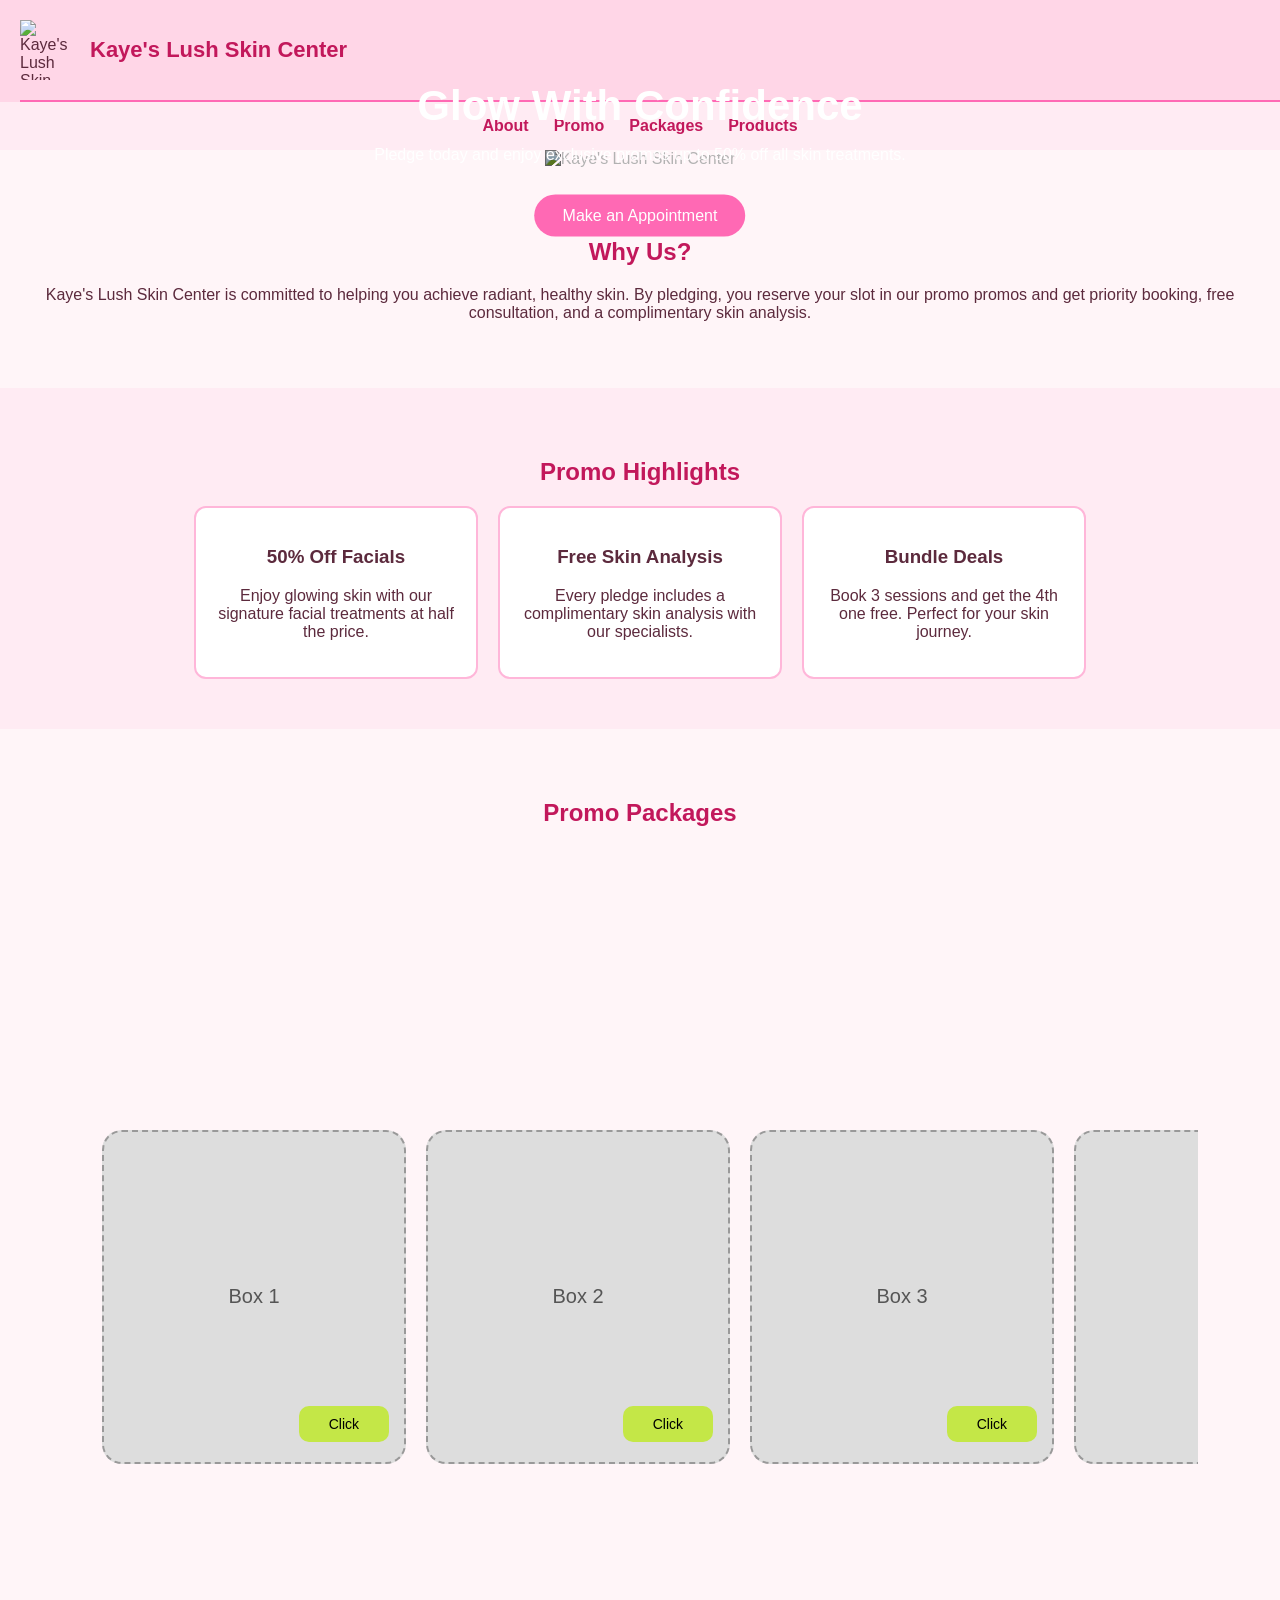
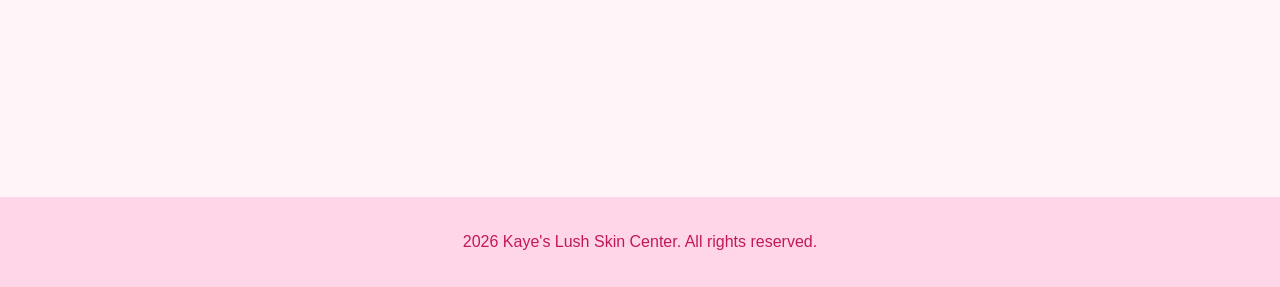
==== index.html @ 7e5faac2 "Rename pledge.html to index.html" ====
<!DOCTYPE html>
<html lang="en">
<head>
    <meta charset="UTF-8">
    <meta name="viewport" content="width=device-width, initial-scale=1.0">
    <title>Kaye's Lush Skin Center</title>
    <link rel="stylesheet" href="pledge.css">
</head>
<body>
    <header class="header">
        <div class="brand-container">
            <img class="logo" src="assets/logo.png" alt="Kaye's Lush Skin Center logo">
            <p class="brand">Kaye's Lush Skin Center</p>
        </div>
        <div class="pink-line"></div>
    </header>

    <nav class="nav">
        <a href="#about">About</a>
        <a href="#promo">Promo</a>
        <a href="#packages">Packages</a>
        <a href="#products">Products</a>
    </nav>

    <section class="hero">
        <img class="hero-img" src="assets/bgphoto.jpg" alt="Kaye's Lush Skin Center">
        <div class="hero-text">
            <h1>Glow With Confidence</h1>
            <p>Pledge today and enjoy exclusive promos up to 50% off all skin treatments.</p>
            <a class="btn" href="#pledge">Make an Appointment</a>
        </div>
    </section>

    <section id="about" class="section">
        <h2>Why Us?</h2>
        <p>Kaye's Lush Skin Center is committed to helping you achieve radiant, healthy skin. By pledging, you reserve your slot in our promo promos and get priority booking, free consultation, and a complimentary skin analysis.</p>
    </section>

    <section id="promo" class="section alt">
        <h2>Promo Highlights</h2>
        <div class="cards">
            <div class="card">
                <h3>50% Off Facials</h3>
                <p>Enjoy glowing skin with our signature facial treatments at half the price.</p>
            </div>
            <div class="card">
                <h3>Free Skin Analysis</h3>
                <p>Every pledge includes a complimentary skin analysis with our specialists.</p>
            </div>
            <div class="card">
                <h3>Bundle Deals</h3>
                <p>Book 3 sessions and get the 4th one free. Perfect for your skin journey.</p>
            </div>
        </div>
    </section>

    <section id="packages" class="section">
        <h2>Promo Packages</h2>

        <div class="wrapper">
            <div class="scroll-container">
            <div class="image-box">Box 1 <a href="Eyelash.html"><button class="box-btn">Click</button></a></div>
            <div class="image-box">Box 2 <a href="Diode.html"><button class="box-btn">Click</button></a></div>
            <div class="image-box">Box 3 <a href="Semi permanent.html"><button class="box-btn">Click</button></a></div>
            <div class="image-box">Box 4 <a href="Waxing.html"><button class="box-btn">Click</button></a></div>
            <div class="image-box">Box 5 <a href="Nails.html"><button class="box-btn">Click</button></a></div>
            <div class="image-box">Box 6 <a href="Facial.html"><button class="box-btn">Click</button></a></div>
            <div class="image-box">Box 7 <button class="box-btn">Click</button></div>
            <div class="image-box">Box 8 <button class="box-btn">Click</button></div>
        </div>
        
    </section>

    <footer>
        <p>2026 Kaye's Lush Skin Center. All rights reserved.</p>
    </footer>
</body>
</html>
---- pledge.css ----
body {
    margin: 0;
    font-family: Arial, sans-serif;
    background-color: #fff5f8;
    color: #5c2a3d;
}

.header {
    width: 100%;
    padding: 15px 20px 0;
    background-color: #ffd6e7;
}

.brand-container {
    display: flex;
    align-items: center;
}

.logo {
    width: 60px;
    height: 60px;
    object-fit: contain;
}

.brand {
    margin-left: 10px;
    font-size: 22px;
    font-weight: bold;
    color: #c2185b;
}

.pink-line {
    width: 100%;
    height: 2px;
    background-color: #ff69b4;
    margin-top: 15px;
}

.nav {
    display: flex;
    justify-content: center;
    gap: 25px;
    padding: 15px;
    background-color: #ffebf3;
}

.nav a {
    text-decoration: none;
    color: #c2185b;
    font-weight: bold;
}

.hero {
    position: relative;
    text-align: center;
    color: #fff;
}

.hero-img {
    width: 100%;
    max-height: 450px;
    object-fit: cover;
    filter: brightness(0.7) hue-rotate(-20deg);
}

.hero-text {
    position: absolute;
    top: 50%;
    left: 50%;
    transform: translate(-50%, -50%);
}

.hero-text h1 {
    font-size: 42px;
    margin: 0 0 10px;
}

.btn {
    display: inline-block;
    margin-top: 15px;
    padding: 12px 28px;
    background-color: #ff69b4;
    color: #fff;
    text-decoration: none;
    border: none;
    border-radius: 25px;
    font-size: 16px;
    cursor: pointer;
}

.btn:hover {
    background-color: #c2185b;
}

.section {
    padding: 50px 20px;
    max-width: 1400px;
    margin: 0 auto;
    text-align: center;
}

.section.alt {
    background-color: #ffebf3;
    max-width: 100%;
}

h2 {
    color: #c2185b;
}

.cards {
    display: flex;
    gap: 20px;
    justify-content: center;
    flex-wrap: wrap;
}

.card {
    background-color: #fff;
    border: 2px solid #ffb6d9;
    border-radius: 12px;
    padding: 20px;
    width: 240px;
}

table {
    width: 80%;
    margin: 0 auto;
    border-collapse: collapse;
}

th, td {
    border: 1px solid #ffb6d9;
    padding: 12px;
}

th {
    background-color: #ff69b4;
    color: #fff;
}

tr:nth-child(even) {
    background-color: #ffebf3;
}

textarea {
    height: 80px;
    resize: vertical;
}

footer {
    text-align: center;
    padding: 20px;
    background-color: #ffd6e7;
    color: #c2185b;
}

.wrapper {
  display: flex;
  justify-content: center;   
  align-items: center;       
  height: 100vh;             
}


.scroll-container {
  display: flex;
  overflow-x: auto;          
  scroll-behavior: smooth;
  gap: 20px;                 
  padding: 20px;
  box-sizing: border-box;
  max-width: 90%;            
}


.image-box {
  flex: 0 0 auto;
  width: 300px;
  height: 330px;
  background-color: #ddd;
  border: 2px dashed #999;
  display: flex;
  border-radius: 20px 20px 20px 20px;
  justify-content: center;
  align-items: center;
  font-size: 20px;
  color: #555;
  position: relative;        
}


.box-btn {
  position: absolute;
  bottom: 20px;              
  right: 15px;               
  padding: 10px 30px;
  font-size: 14px;
  background-color: #c4e747;
  border: none;
  border-radius: 10px;
  cursor: pointer;
  transition: background-color 0.3s ease;
}

.box-btn:hover {
  background-color: #a8d63a;
}
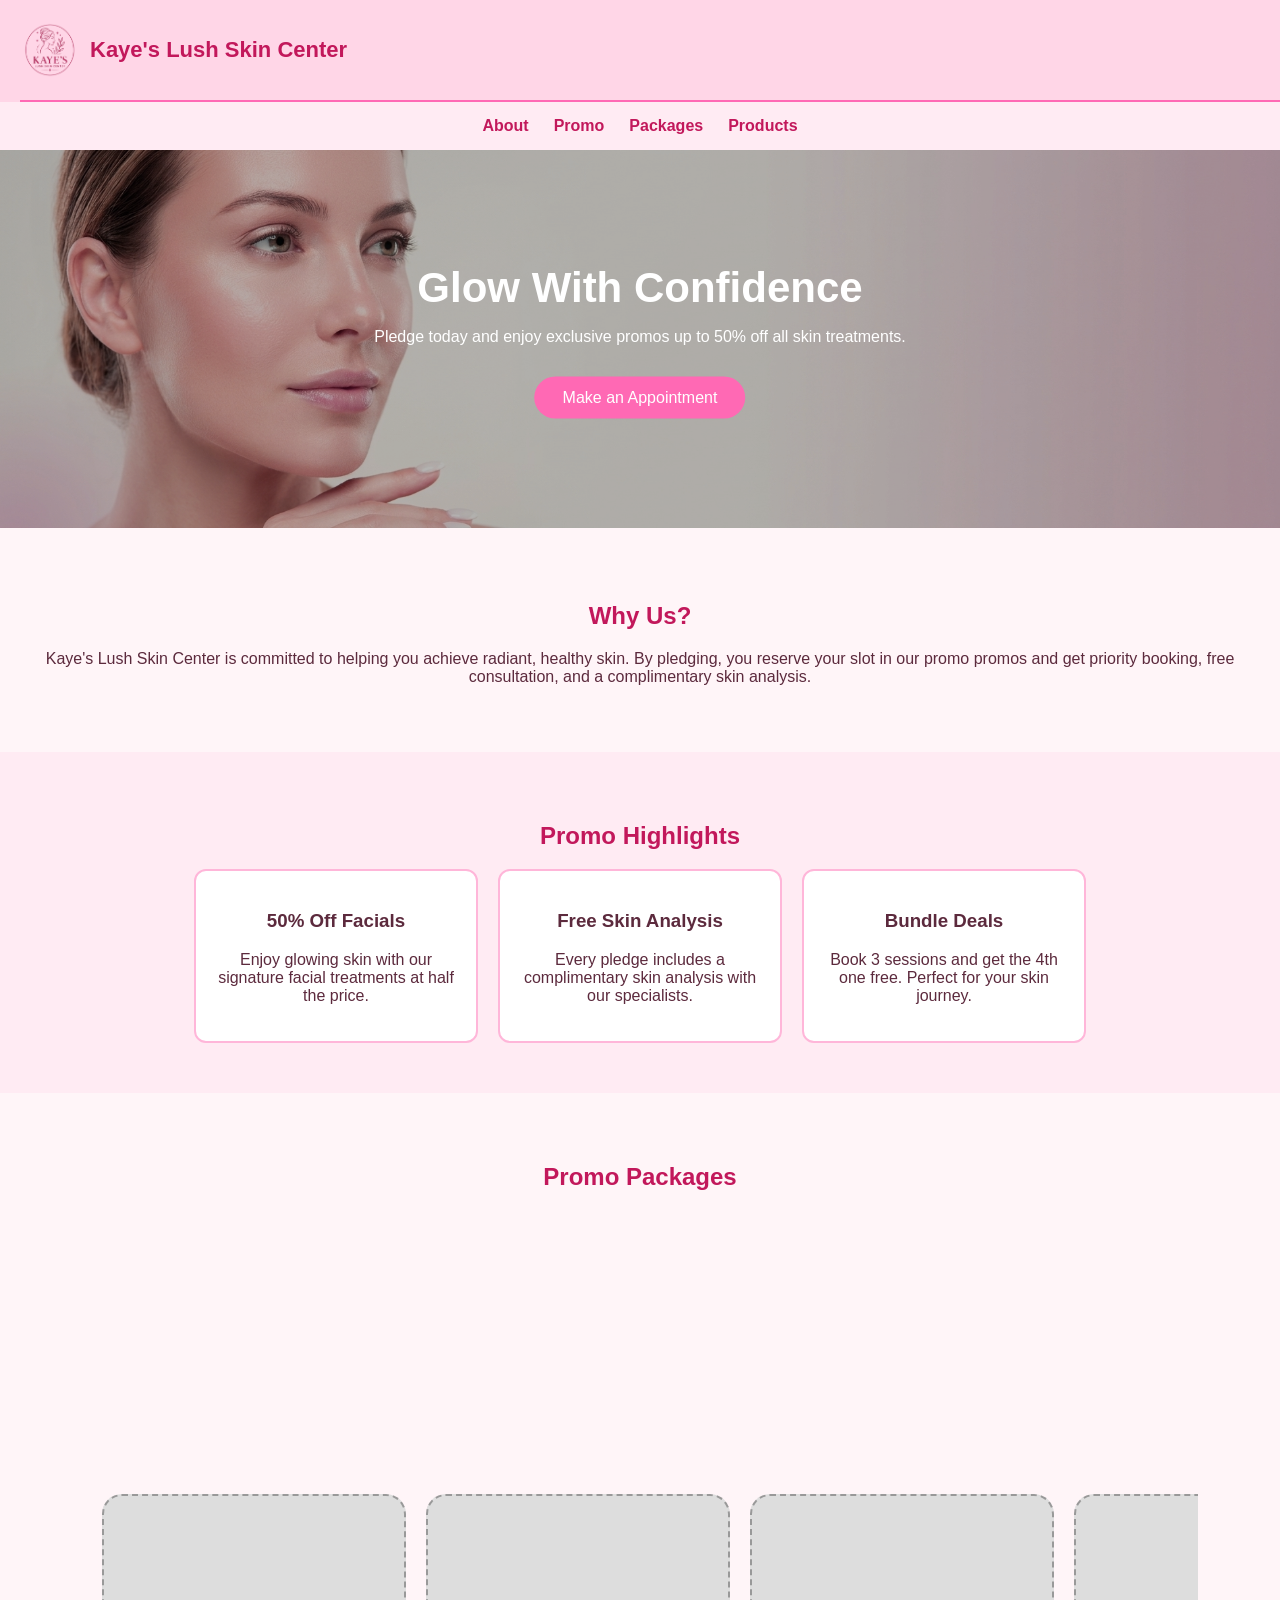
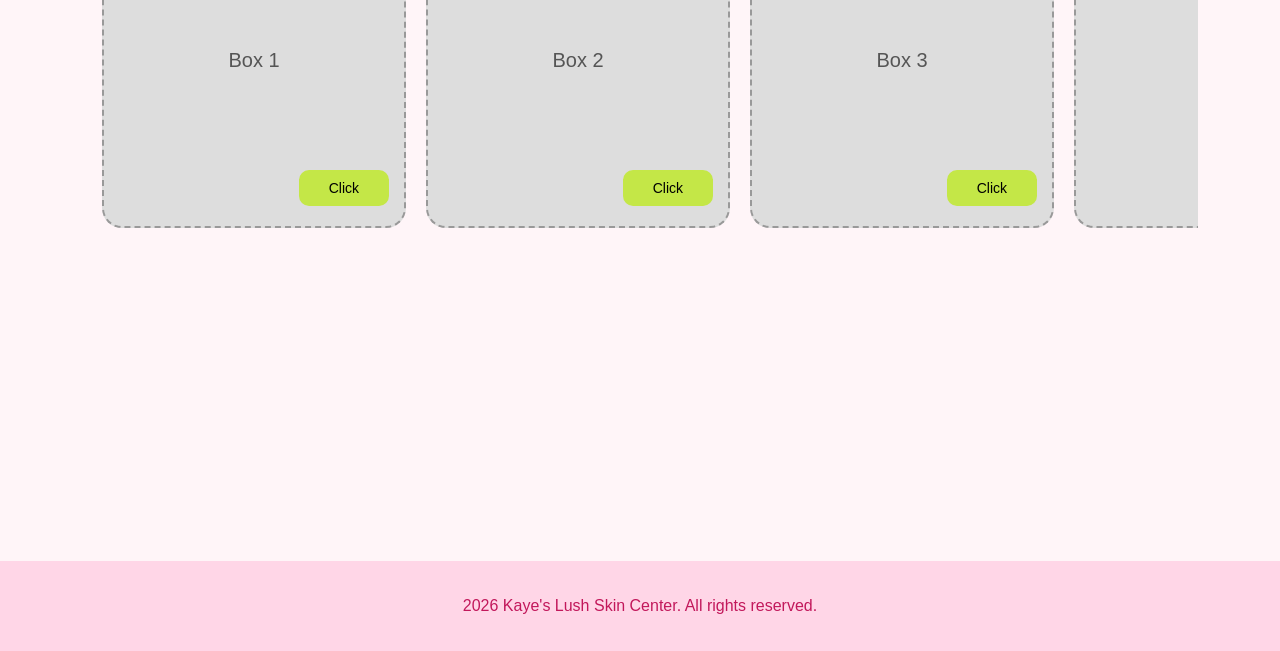
==== commit cb6e8b42: "Update index.html" ====
--- a/index.html
+++ b/index.html
@@ -4,12 +4,12 @@
     <meta charset="UTF-8">
     <meta name="viewport" content="width=device-width, initial-scale=1.0">
     <title>Kaye's Lush Skin Center</title>
-    <link rel="stylesheet" href="pledge.css">
+    <link rel="stylesheet" href="index.css">
 </head>
 <body>
     <header class="header">
         <div class="brand-container">
-            <img class="logo" src="assets/logo.png" alt="Kaye's Lush Skin Center logo">
+            <img class="logo" src="logo.png" alt="Kaye's Lush Skin Center logo">
             <p class="brand">Kaye's Lush Skin Center</p>
         </div>
         <div class="pink-line"></div>
@@ -23,7 +23,7 @@
     </nav>
 
     <section class="hero">
-        <img class="hero-img" src="assets/bgphoto.jpg" alt="Kaye's Lush Skin Center">
+        <img class="hero-img" src="bgphoto.jpg" alt="Kaye's Lush Skin Center">
         <div class="hero-text">
             <h1>Glow With Confidence</h1>
             <p>Pledge today and enjoy exclusive promos up to 50% off all skin treatments.</p>
--- a/index.css
+++ b/index.css
@@ -0,0 +1,208 @@
+body {
+    margin: 0;
+    font-family: Arial, sans-serif;
+    background-color: #fff5f8;
+    color: #5c2a3d;
+}
+
+.header {
+    width: 100%;
+    padding: 15px 20px 0;
+    background-color: #ffd6e7;
+}
+
+.brand-container {
+    display: flex;
+    align-items: center;
+}
+
+.logo {
+    width: 60px;
+    height: 60px;
+    object-fit: contain;
+}
+
+.brand {
+    margin-left: 10px;
+    font-size: 22px;
+    font-weight: bold;
+    color: #c2185b;
+}
+
+.pink-line {
+    width: 100%;
+    height: 2px;
+    background-color: #ff69b4;
+    margin-top: 15px;
+}
+
+.nav {
+    display: flex;
+    justify-content: center;
+    gap: 25px;
+    padding: 15px;
+    background-color: #ffebf3;
+}
+
+.nav a {
+    text-decoration: none;
+    color: #c2185b;
+    font-weight: bold;
+}
+
+.hero {
+    position: relative;
+    text-align: center;
+    color: #fff;
+}
+
+.hero-img {
+    width: 100%;
+    max-height: 450px;
+    object-fit: cover;
+    filter: brightness(0.7) hue-rotate(-20deg);
+}
+
+.hero-text {
+    position: absolute;
+    top: 50%;
+    left: 50%;
+    transform: translate(-50%, -50%);
+}
+
+.hero-text h1 {
+    font-size: 42px;
+    margin: 0 0 10px;
+}
+
+.btn {
+    display: inline-block;
+    margin-top: 15px;
+    padding: 12px 28px;
+    background-color: #ff69b4;
+    color: #fff;
+    text-decoration: none;
+    border: none;
+    border-radius: 25px;
+    font-size: 16px;
+    cursor: pointer;
+}
+
+.btn:hover {
+    background-color: #c2185b;
+}
+
+.section {
+    padding: 50px 20px;
+    max-width: 1400px;
+    margin: 0 auto;
+    text-align: center;
+}
+
+.section.alt {
+    background-color: #ffebf3;
+    max-width: 100%;
+}
+
+h2 {
+    color: #c2185b;
+}
+
+.cards {
+    display: flex;
+    gap: 20px;
+    justify-content: center;
+    flex-wrap: wrap;
+}
+
+.card {
+    background-color: #fff;
+    border: 2px solid #ffb6d9;
+    border-radius: 12px;
+    padding: 20px;
+    width: 240px;
+}
+
+table {
+    width: 80%;
+    margin: 0 auto;
+    border-collapse: collapse;
+}
+
+th, td {
+    border: 1px solid #ffb6d9;
+    padding: 12px;
+}
+
+th {
+    background-color: #ff69b4;
+    color: #fff;
+}
+
+tr:nth-child(even) {
+    background-color: #ffebf3;
+}
+
+textarea {
+    height: 80px;
+    resize: vertical;
+}
+
+footer {
+    text-align: center;
+    padding: 20px;
+    background-color: #ffd6e7;
+    color: #c2185b;
+}
+
+.wrapper {
+  display: flex;
+  justify-content: center;   
+  align-items: center;       
+  height: 100vh;             
+}
+
+
+.scroll-container {
+  display: flex;
+  overflow-x: auto;          
+  scroll-behavior: smooth;
+  gap: 20px;                 
+  padding: 20px;
+  box-sizing: border-box;
+  max-width: 90%;            
+}
+
+
+.image-box {
+  flex: 0 0 auto;
+  width: 300px;
+  height: 330px;
+  background-color: #ddd;
+  border: 2px dashed #999;
+  display: flex;
+  border-radius: 20px 20px 20px 20px;
+  justify-content: center;
+  align-items: center;
+  font-size: 20px;
+  color: #555;
+  position: relative;        
+}
+
+
+.box-btn {
+  position: absolute;
+  bottom: 20px;              
+  right: 15px;               
+  padding: 10px 30px;
+  font-size: 14px;
+  background-color: #c4e747;
+  border: none;
+  border-radius: 10px;
+  cursor: pointer;
+  transition: background-color 0.3s ease;
+}
+
+.box-btn:hover {
+  background-color: #a8d63a;
+}
